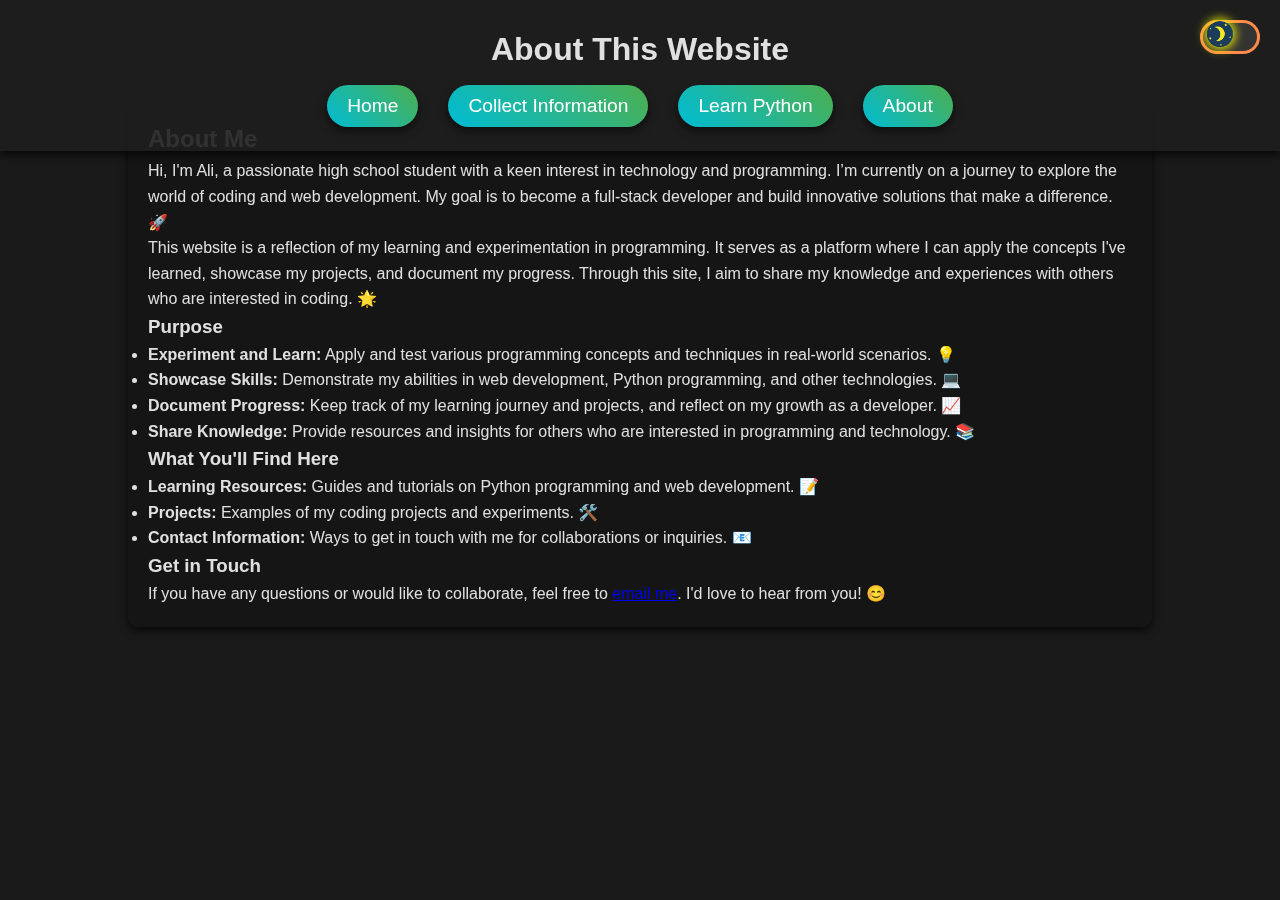
==== about.html @ e1d06512 "Rename About.html to about.html" ====
<!DOCTYPE html>
<html lang="en">

<head>
    <meta charset="UTF-8">
    <meta name="viewport" content="width=device-width, initial-scale=1.0">
    <title>About</title>
    <link rel="stylesheet" href="styles.css">
</head>

<body>
    <header>
        <h1>About This Website</h1>
        <nav>
            <ul>
                <li><a href="index.html"><button>Home</button></a></li>
                <li><a href="collect.html"><button>Collect Information</button></a></li>
                <li><a href="python.html"><button>Learn Python</button></a></li>
                <li><a href="about.html"><button>About</button></a></li>
            </ul>
        </nav>
    </header>

    <div class="theme-toggle">
        <label class="switch">
            <input type="checkbox" id="theme-toggle">
            <span class="slider"></span>
        </label>
    </div>

    <div class="container">
        <section class="about-me">
            <h2>About Me</h2>
            <p>Hi, I'm Ali, a passionate high school student with a keen interest in technology and programming. I’m currently on a journey to explore the world of coding and web development. My goal is to become a full-stack developer and build innovative solutions that make a difference. 🚀</p>
            
            <p>This website is a reflection of my learning and experimentation in programming. It serves as a platform where I can apply the concepts I've learned, showcase my projects, and document my progress. Through this site, I aim to share my knowledge and experiences with others who are interested in coding. 🌟</p>
        </section>

        <section class="purpose">
            <h3>Purpose</h3>
            <ul>
                <li><strong>Experiment and Learn:</strong> Apply and test various programming concepts and techniques in real-world scenarios. 💡</li>
                <li><strong>Showcase Skills:</strong> Demonstrate my abilities in web development, Python programming, and other technologies. 💻</li>
                <li><strong>Document Progress:</strong> Keep track of my learning journey and projects, and reflect on my growth as a developer. 📈</li>
                <li><strong>Share Knowledge:</strong> Provide resources and insights for others who are interested in programming and technology. 📚</li>
            </ul>
        </section>

        <section class="what-youll-find">
            <h3>What You'll Find Here</h3>
            <ul>
                <li><strong>Learning Resources:</strong> Guides and tutorials on Python programming and web development. 📝</li>
                <li><strong>Projects:</strong> Examples of my coding projects and experiments. 🛠️</li>
                <li><strong>Contact Information:</strong> Ways to get in touch with me for collaborations or inquiries. 📧</li>
            </ul>
        </section>

        <section class="contact">
            <h3>Get in Touch</h3>
            <p>If you have any questions or would like to collaborate, feel free to <a href="mailto:alicodes019@example.com">email me</a>. I'd love to hear from you! 😊</p>
            
       
        </section>
    </div>

    <script src="script.js"></script>
</body>

</html>
---- styles.css ----
/* Basic Reset */
* {
    margin: 0;
    padding: 0;
    box-sizing: border-box;
}

/* Body Style */
body {
    font-family: 'Arial', sans-serif;
    line-height: 1.6;
    background: #1a1a1a; /* Dark background for a modern look */
    color: #e0e0e0; /* Light text color for contrast */
    transition: background 0.4s, color 0.4s; /* Smooth transition for theme change */
}

/* Header Style */
header {
    color: #e0e0e0;
    padding: 1.5rem 0;
    text-align: center;
    box-shadow: 0 4px 8px rgba(0, 0, 0, 0.7);
    position: fixed;
    width: 100%;
    top: 0;
    z-index: 1000;
    background: rgba(30, 30, 30, 0.8); /* Semi-transparent dark background */
    transition: transform 0.3s ease, opacity 0.3s ease;
}

/* Hidden Header Style */
header.hidden {
    transform: translateY(-100%);
    opacity: 0;
}

/* Add animation for smooth reappearance */
@keyframes fadeIn {
    from { opacity: 0; }
    to { opacity: 1; }
}

header.showing {
    animation: fadeIn 0.3s ease-out;
}

/* Navigation Style */
nav ul {
    list-style: none;
    padding: 0;
    display: flex;
    justify-content: center;
    margin-top: 10px;
}

nav ul li {
    margin: 0 15px;
}

nav ul li a {
    color: #e0e0e0;
    text-decoration: none;
    font-size: 1.2rem;
    transition: color 0.3s ease;
}

nav ul li a:hover {
    color: #ff4081; /* Neon pink for hover */
}

/* Navigation Button Style */
nav ul li button {
    background: linear-gradient(45deg, #00bcd4, #4caf50); /* Vibrant blue-green gradient */
    color: #fff;
    border: none;
    padding: 10px 20px;
    border-radius: 25px;
    font-size: 1.2rem;
    cursor: pointer;
    transition: background 0.3s ease, transform 0.3s ease;
    box-shadow: 0 4px 8px rgba(0, 0, 0, 0.5);
}

nav ul li button:hover {
    background: linear-gradient(45deg, #0097a7, #388e3c); /* Darker gradient for hover */
    transform: translateY(-3px);
}

/* Container Style */
.container {
    width: 80%;
    margin: 100px auto 20px auto;
    padding: 20px;
    background: rgba(33, 33, 33, 0.9); /* Dark container with slight transparency */
    box-shadow: 0 4px 8px rgba(0, 0, 0, 0.7);
    border-radius: 10px;
    backdrop-filter: blur(15px); /* Enhanced blur effect */
    animation: fadeIn 1s ease-in-out;
}

/* Form Style */
form {
    display: flex;
    flex-direction: column;
}

form label {
    margin-top: 10px;
    font-size: 1.1rem;
    color: #e0e0e0;
}

form input, form textarea {
    padding: 10px;
    margin-top: 5px;
    border: none;
    border-radius: 5px;
    background: rgba(255, 255, 255, 0.1); /* Subtle input background */
    color: #e0e0e0;
    font-size: 1rem;
}

form input[type="submit"] {
    background: linear-gradient(45deg, #00bcd4, #4caf50); /* Vibrant blue-green gradient */
    color: #fff;
    cursor: pointer;
    transition: background 0.3s ease;
}

form input[type="submit"]:hover {
    background: linear-gradient(45deg, #0097a7, #388e3c); /* Darker gradient for hover */
}

/* Responsive Design */
@media (max-width: 768px) {
    .container {
        width: 95%;
    }
    
    nav ul {
        flex-direction: column;
    }

    nav ul li {
        margin: 10px 0;
    }

    nav ul li button {
        width: 100%;
        margin: 10px 0;
    }
}

/* Code Section Styling */
pre {
    background: rgba(0, 0, 0, 0.8);
    border: 1px solid #333;
    border-radius: 5px;
    padding: 20px;
    overflow-x: auto;
    box-shadow: 0 4px 8px rgba(0, 0, 0, 0.7);
    margin-top: 20px;
    white-space: pre-wrap; /* For better handling of long lines */
}

code {
    display: block;
    color: #e0e0e0;
    font-family: 'Courier New', monospace;
    font-size: 1rem;
    line-height: 1.6;
}

/* Syntax Highlighting */
code::before {
    content: '» ';
    color: #00bcd4; /* Accent color for code */
    font-weight: bold;
}

code span {
    display: inline-block;
    padding: 2px 4px;
    border-radius: 3px;
    transition: background 0.3s ease;
}

code .keyword {
    color: #ff4081; /* Neon pink for keywords */
    background: rgba(255, 255, 255, 0.1);
}

code .string {
    color: #aed581; /* Neon green for strings */
    background: rgba(255, 255, 255, 0.1);
}

code .comment {
    color: #9e9e9e; /* Gray for comments */
    font-style: italic;
    background: rgba(255, 255, 255, 0.1);
}

code .function {
    color: #64b5f6; /* Neon blue for functions */
    background: rgba(255, 255, 255, 0.1);
}

/* Theme Toggle Switch */
.theme-toggle {
    position: fixed;
    top: 20px;
    right: 20px;
    z-index: 1100;
}

.switch {
    position: relative;
    display: inline-block;
    width: 60px;
    height: 34px;
}

.switch input {
    opacity: 0;
    width: 0;
    height: 0;
}

.slider {
    position: absolute;
    cursor: pointer;
    top: 0;
    left: 0;
    right: 0;
    bottom: 0;
    background-color: #333; /* Dark slider background */
    transition: .4s;
    border-radius: 34px;
    border: 3px solid rgba(254,139,75,1); /* Neon outline color */
}

.slider:before {
    position: absolute;
    content: "";
    height: 26px;
    width: 26px;
    border-radius: 50%;
    left: 4px;
    bottom: 4px;
    background-image: url('night.png'); /* Default image */
    background-size: cover;
    background-position: center;
    transition: .4s;
    box-shadow: 0 0 10px 3px rgba(255, 255, 0, 0.8); /* Neon yellow outline for day image */
}

input:checked + .slider {
    background-color: #1e88e5; /* Neon blue for dark theme */
}

input:checked + .slider:before {
    background-image: url('day.png'); /* Image for dark theme */
    transform: translateX(26px);
    box-shadow: 0 0 10px 3px rgba(255, 255, 0, 0.8); /* Neon yellow outline for night image */
}
/* Dark Theme Styles */
.dark-theme {
    background: rgba(0, 0, 0, 0.); /* Deep dark background */
    color: #e0e0e0; /* Light text */
}

.dark-theme header {
    background: rgba(30, 30, 30, 0.9);
    color: #e0e0e0;
}

.dark-theme .container {
    background: rgba(20, 20, 20, 0.8);
    color: #e0e0e0;
}

.dark-theme form input, 
.dark-theme form textarea {
    background: rgba(40, 40, 40, 0.9);
    color: #e0e0e0;
}

.dark-theme pre {
    background: rgba(0, 0, 0, 0.9);
    border: 1px solid #333;
}

.dark-theme code {
    color: #e0e0e0;
}

.dark-theme code .keyword {
    color: #00bcd4; /* Cyan for keywords */
}

.dark-theme code .string {
    color: #64ffda; /* Bright teal for strings */
}

.dark-theme code .comment {
    color: #9e9e9e; /* Light gray for comments */
}

.dark-theme code .function {
    color: #bb86fc; /* Light purple for functions */
}

/* Light Theme Styles */
.light-theme {
    background: #f5f5f5; /* Soft light background */
    color: #333; /* Dark text */
}

.light-theme header {
    background: rgba(255, 255, 200, 0.9); /* Soft yellow background */
    color: #333;
}

.light-theme .container {
    background: rgba(255, 255, 240, 0.9); /* Light cream background */
    color: #333;
}

.light-theme form input, 
.light-theme form textarea {
    background: rgba(255, 255, 255, 0.7); /* Slightly off-white for inputs */
    color: #333;
}

.light-theme pre {
    background: rgba(255, 255, 230, 0.9); /* Light beige background */
    border: 1px solid #e0e0e0;
}

.light-theme code {
    color: #333;
}

.light-theme code .keyword {
    color: #f57f17; /* Bright orange for keywords */
}

.light-theme code .string {
    color: #ffeb3b; /* Neon yellow for strings */
}

.light-theme code .comment {
    color: #757575; /* Gray for comments */
}

.light-theme code .function {
    color: #ff5722; /* Vibrant red for functions */
}

/* Form Group */
.form-group {
    margin-bottom: 20px;
}

.form-group label {
    display: block;
    font-size: 1.1rem;
    margin-bottom: 8px;
    color: #1e88e5; /* Label color */
    font-weight: bold;
}

.form-group input, 
.form-group textarea {
    width: 100%;
    padding: 12px;
    border-radius: 8px;
    border: 2px solid #ddd; /* Input border color */
    background-color: #f9f9f9;
    color: #333;
    font-size: 1rem;
    transition: border-color 0.3s ease, box-shadow 0.3s ease;
}

.form-group input:focus, 
.form-group textarea:focus {
    border-color: #1e88e5; /* Highlight color on focus */
    box-shadow: 0 0 5px rgba(30, 136, 229, 0.5); /* Shadow effect */
    outline: none;
}

/* Submit Button */
.form-group input[type="submit"] {
    background: #1e88e5; /* Button background color */
    color: #fff;
    border: 2px solid #1e88e5; /* Button border color */
    padding: 12px 20px;
    border-radius: 8px;
    font-size: 1.1rem;
    cursor: pointer;
    transition: background 0.3s ease, transform 0.3s ease, border-color 0.3s ease;
}

.form-group input[type="submit"]:hover {
    background: #1565c0; /* Darker shade on hover */
    border-color: #1565c0; /* Darker border color on hover */
    transform: scale(1.05); /* Slight zoom effect */
}

/* Theme Toggle */
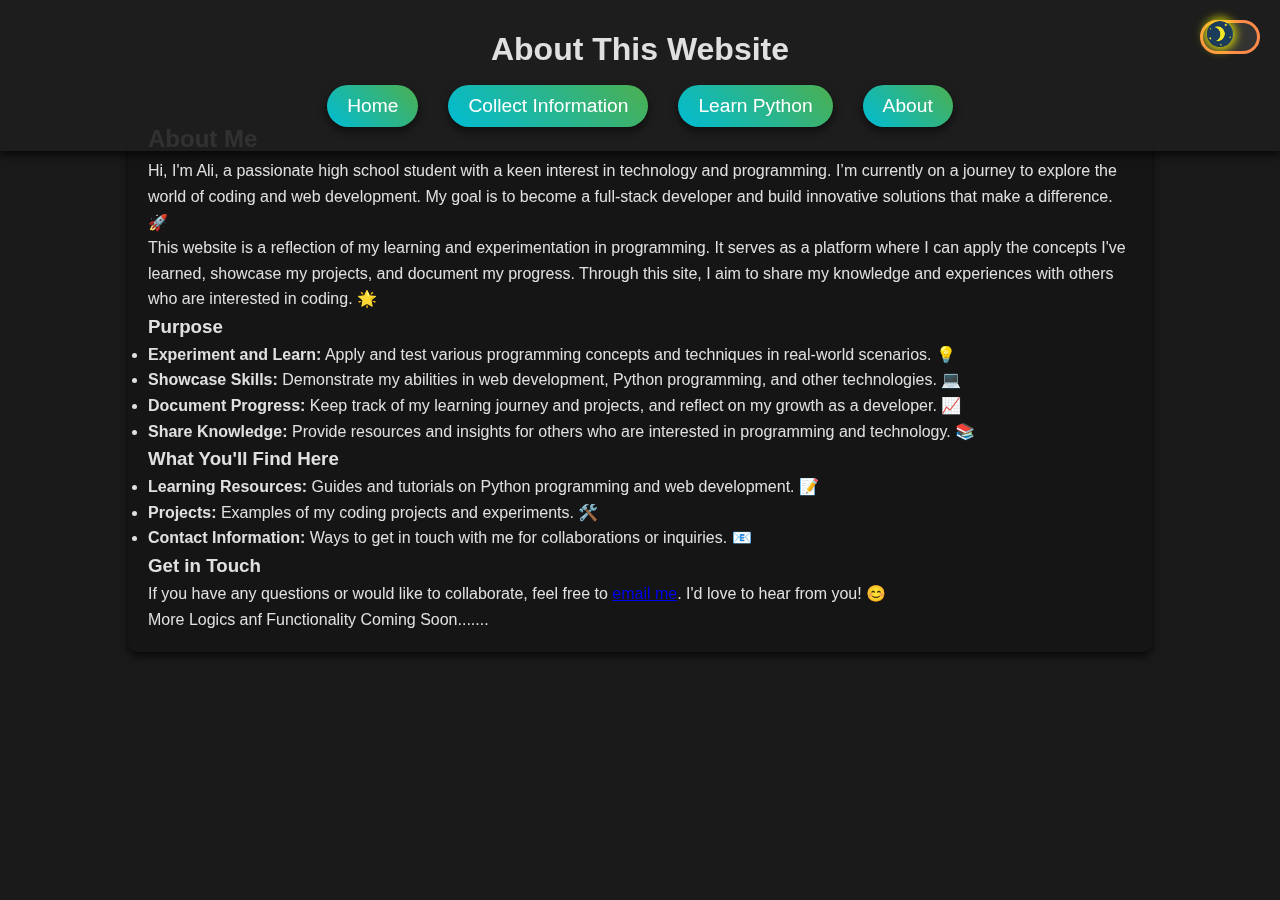
==== commit f5c1cc26: "Update about.html" ====
--- a/about.html
+++ b/about.html
@@ -57,9 +57,9 @@
 
         <section class="contact">
             <h3>Get in Touch</h3>
-            <p>If you have any questions or would like to collaborate, feel free to <a href="mailto:alicodes019@example.com">email me</a>. I'd love to hear from you! 😊</p>
+            <p>If you have any questions or would like to collaborate, feel free to <a href="mailto:alicodes019@google.com">email me</a>. I'd love to hear from you! 😊</p>
             
-       
+       <p> More Logics anf Functionality Coming Soon.......</p>
         </section>
     </div>
 
